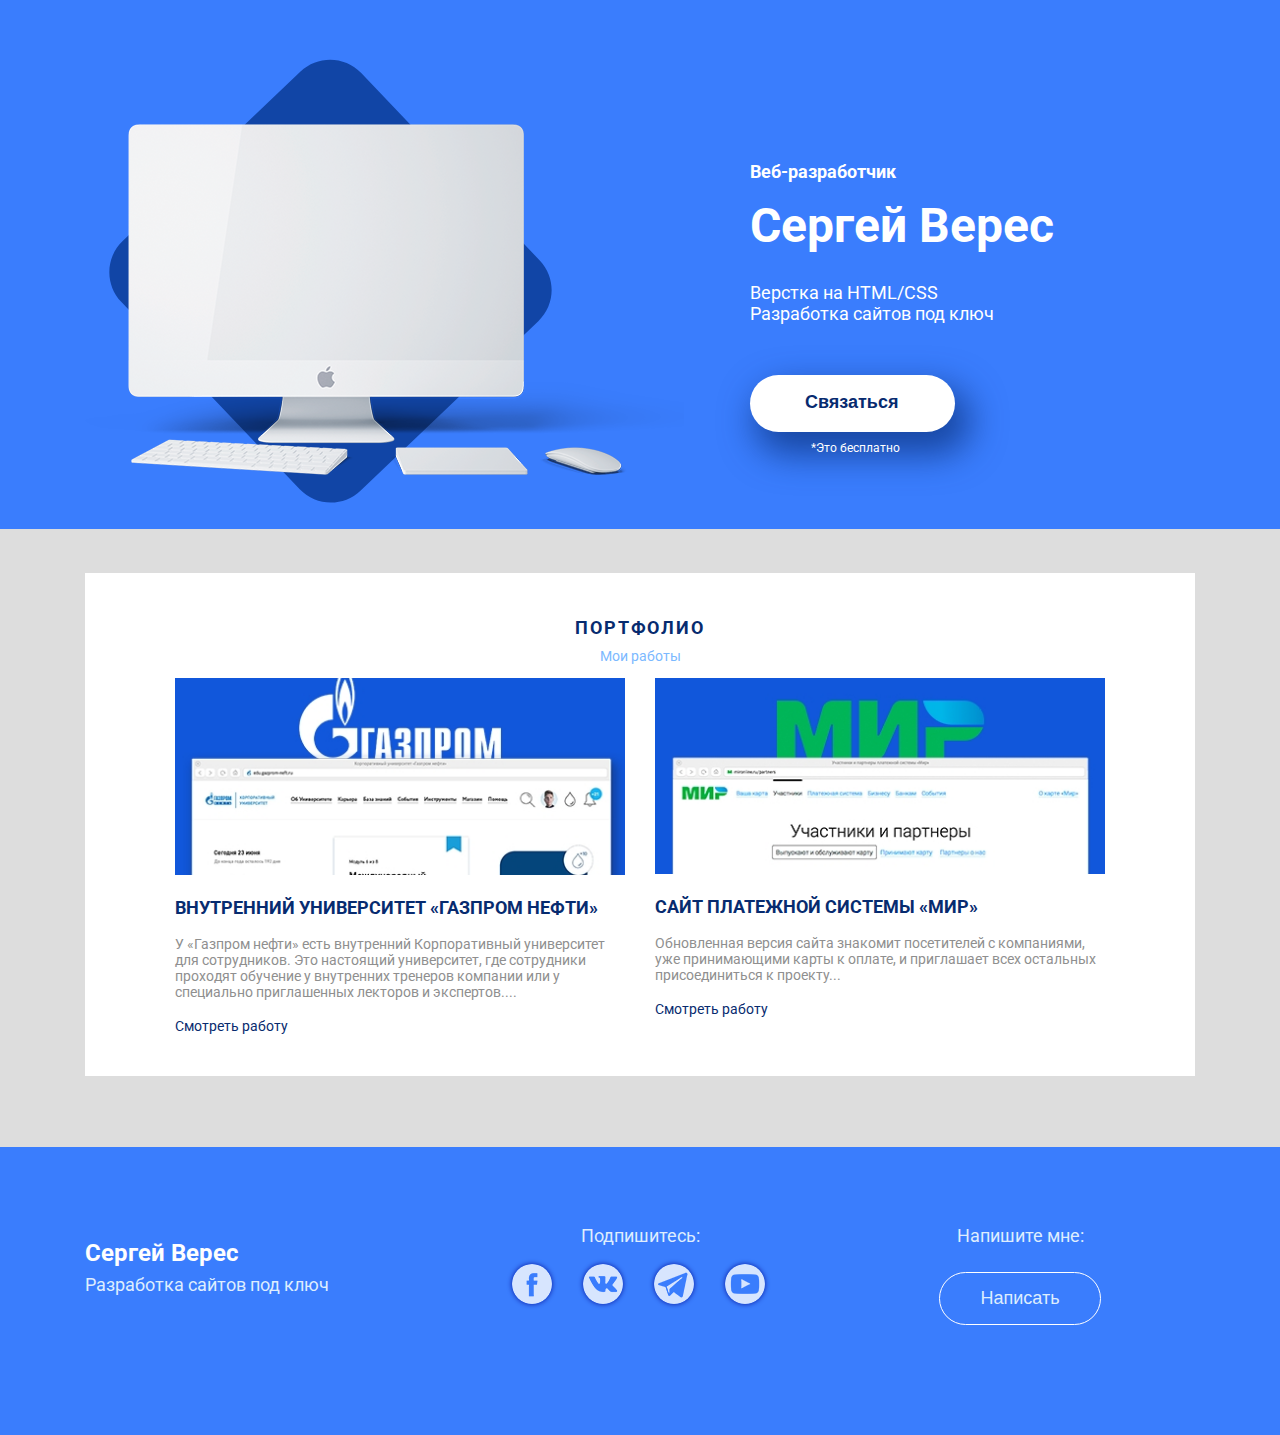
==== index.html @ 2e53866f "Add files via upload" ====
<!DOCTYPE html>
<html lang="кг">
<head>
	  	<!-- Важная техническая информация для браузера -->
		<meta charset="utf-8">
		<meta http-equiv="X-UA-Compatible" content="IE=edge">
		<meta name="viewport" content="width=device-width, initial-scale=1">

		<!-- Информация об Авторе и описание проекта -->
		<meta name="description" content="Сайт разработчика Сергея Вереса">
		<meta name="author" content="Сергей Верес">

		<!-- Иконка, которая будет на вкладке в браузере -->
		<link rel="icon" href="/favicon.ico">
		<!-- Заголовок на вкладке в браузере -->
		<title>Сергей Верес - Разработка сайтов</title>

		<!-- Подключаем наш файл со стилями, который находится в папке css-->
		<link rel="stylesheet" href="css/style.css">
		<link rel="stylesheet" href="css/bootstrap-grid.min.css">

		<!-- Поключаем Google-шрифты -->
		<link href="https://fonts.googleapis.com/css?family=Roboto:400,700&amp;subset=cyrillic,cyrillic-ext" rel="stylesheet">
</head>

<body>
 <!-- Тут будет содержимое будущего сайта -->
	<header>
		<!-- Это заголовок сайта-->
		<div class="container">
			<!-- Основной контейнер заголовка -->
			<div class="row">
				<!-- Первая строка заголовка -->
				<div class="col-lg-7">
					<!-- Блок с логотипом сайта в заголовке -->
					<img class="header-img" src="img/main-img.png" alt="Монитор">
				</div>
				<!-- /.col-7 -->
				<div class="col-lg-5">
					<!-- Блок с основным текстовым заголовком и подзаголовками-->
					<p class="header-pretitle">
						Веб-разработчик
					</p>
					<!-- /.header-pretitle -->
					<h1 class="header-title">
						Сергей Верес
					</h1>
					<!-- /.header-title -->
					<p class="header-subtitle">
						Верстка на HTML/CSS <br>
						Разработка сайтов под ключ
					</p>
					<!-- /.header-subtitle -->
					<div class="header-button-block">
						<button class="header-button">
							Связаться
						</button>
						<!-- /.header-button -->
						<small>
							*Это бесплатно
						</small>
						<!-- /small -->
					</div>
					<!-- /.header-button-block -->
				</div>
				<!-- /.col-5 -->
			</div>
			<!-- /.row -->
		</div>
		<!-- /.container -->
	</header>

	<section class="portfolio">
		<!-- Это содержимое сайта-->
		<div class="container">
			<div class="portfolio-block">
				<h2 class="portfolio-title">
					Портфолио
				</h2>
				<!-- /.portfolio-title -->
				<p class="portfolio-subtitle">
					Мои работы
				</p>
				<!-- /.portfolio-subtitle -->
				<div class="row">
					<div class="col-md-6">
						<div class="portfolio-col-1">
							<img src="img/portfolio-img-1.jpg" alt="Газпром">
							<h3>Внутренний университет «Газпром нефти»</h3>
							<p class="portfolio-text">У «Газпром нефти» есть внутренний Корпоративный университет для сотрудников. Это настоящий университет, где сотрудники проходят обучение у внутренних тренеров компании или у специально приглашенных лекторов и экспертов....</p>
							<a href="#">Смотреть работу</a>
						</div>
						<!-- /.portfolio-col -->
					</div>
					<!-- /.col-6 -->
					<div class="col-md-6">
						<div class="portfolio-col-2">
							<img src="img/portfolio-img-2.jpg" alt="МИР">
							<h3>Сайт платежной системы «Мир»</h3>
							<p class="portfolio-text">Обновленная версия сайта знакомит посетителей с компаниями, уже принимающими карты к оплате, и приглашает всех остальных присоединиться к проекту...</p>
							<a href="#">Смотреть работу</a>
						</div>
						<!-- /.portfolio-col -->
					</div>
					<!-- /.col-6 -->
				</div>
				<!-- /.row -->
			</div>
			<!-- /.portfolio-block -->
			
		</div>
		<!-- /.container -->
		
	</section>
	<!-- /.portfolio -->

	<footer>
		<!-- Это подвал сайта -->
		<div class="container">
			<div class="row">
				<div class="col-md-4">
					<h4 class="footer-title">Сергей Верес</h4>
					<p class="footer-text">Разработка сайтов под ключ</p>
				</div>
				<!-- /.col-4 -->
				<div class="col-md-4">
					<div class="social-block">
						<p>Подпишитесь:</p>
						<a href="#"><img src="img/socials/facebook-logo-button.png" alt="Facebook"></a>
						<a href="#"><img src="img/socials/vk-social-logotype.png" alt="Вконтакте"></a>
						<a href="#"><img src="img/socials/telegram-symbol.png" alt="Telegram"></a>
						<a href="#"><img src="img/socials/youtube-symbol.png" alt="YouTube"></a>
					</div>
				</div>
				<!-- /.col-4 -->
				<div class="col-md-4">
					<div class="footer-cta-block">
						<p class="footer-cta">Напишите мне:</p>
						<button class="footer-button">Написать</button>
					</div>
					<!-- /.footer-cta-block -->
				</div>
				<!-- /.col-4 -->
			</div>
			<!-- /.row -->
		</div>
		<!-- /.container -->
	</footer>
</body>
</html>
---- css/style.css ----
/* Здесь будут храниться стили нашего сайта */
body {
	margin: 0;
	font-family: Roboto;
	font-size: 18px;
	font-weight: 400;
}

img {
	max-width: 100%;
}

/*Секция Header*/
header {
	padding-top: 59px;
	padding-bottom: 22px;
	background-color: #3a7dfd;
	color: #fff;
	font-size: 18px;	
}

.header-pretitle {
	margin-top: 102px;
	font-weight: 700;
}

.header-title {
	font-size: 48px;
	font-weight: 700;
	line-height: 46.81px;
	margin-top: 21px;
}

.header-subtitle {
	color: #ffffff;
	font-weight: 400;
}

.header-button {
	box-shadow: 10px 17px 34px 6px rgba(18, 61, 145, 0.83);
	border: 0;
	border-radius: 50px;
	background-color: #ffffff;
	color: #072b6f;
	font-size: 18px;
	font-weight: 700;
	padding: 17px 57px 19px 55px;
	margin-top: 33px;
}

header small {
	color: #ffffff;
	font-size: 12px;
	display: block;
	text-align: center;
	margin-top: 9px;
	/*margin: 9px 58px 69px 54px;*/
}

.header-button-block {
	max-width: 210px;
}

/*Секция Portfolio*/
.portfolio {
	background-color: #dddddd;
	padding-top: 44px;
	padding-bottom: 71px;
}

.portfolio-block {
	background-color: #fff;
	padding-top: 29px;
	padding-bottom: 41px;
}

.portfolio-title {
	color: #072b6f;
	font-size: 18px;
	font-weight: 700;
	text-transform: uppercase;
	letter-spacing: 1.8px;
	margin-bottom: 10px;
}

.portfolio-subtitle {
	margin-top: 10px;
	color: #7bb9ff;
	font-size: 14px;
}

.portfolio-title, .portfolio-subtitle {
	text-align: center;
}

.portfolio-col-1 {
	padding-left: 90px;
}

.portfolio-col-2 {
	padding-right: 90px;
}

.portfolio-block h3 {
	color: #072b6f;
	font-size: 18px;
	font-weight: 700;
	text-transform: uppercase;
}

.portfolio-text{
	color: #8f8f8f;
	font-size: 14px;
}

.portfolio-block a {
	color: #072b6f;
	font-size: 14px;
	text-decoration: none;
	padding-bottom: 15px;
	border-bottom: 1px solid rgba(7, 43, 111, 0);
	transition-property: border-bottom, padding-bottom, color;
	transition-duration: 0.3s;
	-webkit-transition-timing-function: ease-out;
	-moz-transition-timing-function: ease-out;
	-ms-transition-timing-function: ease-out;
	-o-transition-timing-function: ease-out;
	transition-timing-function: ease-out;
	
}

.portfolio-block a:hover {
	color: #0a024f;
	padding-bottom: 1px;
	border-bottom: 1px solid rgba(10, 2, 79, 1);
}

/*Оформление подвала*/

footer {
	background-color: #3a7dfd;
	color: #deedfe;
	padding-top: 60px;
	padding-bottom: 110px;
}

.footer-title {
	color: #fefefe;
	font-size: 24px;
	font-weight: 700;
	/*line-height: 40px;*/
	/*margin-top: 74px;*/
	margin-bottom: 7px;
}

.footer-text {
	margin-top: 7px;
}

.social-block {
	text-align: center;
}

.social-block a{
	display: inline-block;
	margin-left: 12px;
	margin-right: 15px;
}

.social-block a img {
	box-shadow: 0 0 5px darkblue;
	border-radius: 20px;
	opacity: 0.8;
	transition-property: transform, box-shadow, width, opacity;
	transition-duration: 0.3s;
	-webkit-transition-timing-function: ease-out;
	-o-transition-timing-function: ease-out;
	transition-timing-function: ease-out;
	perspective: 1000px;
}

.social-block a img:hover {
	box-shadow: 0 0 20px darkblue;
	width: 45px;
	opacity: 1;
	transform: rotateZ(360deg);
}

.footer-cta-block {
	text-align: center;
}

.footer-cta{
	margin-bottom: 13px;
}

.footer-button {
	display: inline-block;
	margin-top: 13px;
	background-color: transparent;
	border-radius: 50px;
	border: 1px solid #ffffff;
	padding:15px 40px;
	color: #deedfe;
	font-size: 18px;
}

/*@media 1200px*/
@media (max-width: 1200px) {
	.header-pretitle {
		margin-top: 60px;
	}
}

/*@media 992px*/
@media (max-width: 992px) {
	.header-img {
		display: none;
	}

	.header-pretitle {
		margin-top: 10px;
	}

	.footer-title {
		font-style: 18px;
	}

	.footer-text {
		font-style: 14px;
	}

	.social-block a {
		margin-left: 5px;
		margin-right: 5px;
	}

	.social-block a img {
	box-shadow: 0 0 5px darkblue;
	border-radius: 20px;
	width: 30px;
	opacity: 0.8;
	transition-property: transform, box-shadow, width, opacity;
	transition-duration: 0.3s;
	perspective: 1000px;
	}

	.social-block a img:hover {
		box-shadow: 0 0 10px darkblue;
		width: 35px;
		opacity: 1;
		transform: rotateZ(360deg);
	}

	.footer-button {
		font-style: 14px;
		padding: 8px 35px;
	}
}

/*@media 768px*/
@media (max-width: 768px) {
	.portfolio-col-1 {
		padding-left: 20px;
		padding-right: 20px;
		margin-bottom: 40px;
	}

	.portfolio-col-2 {
		padding-left: 20px;
		padding-right: 20px;
	}

	.footer-title, .footer-text {
		text-align: center;
	}
}
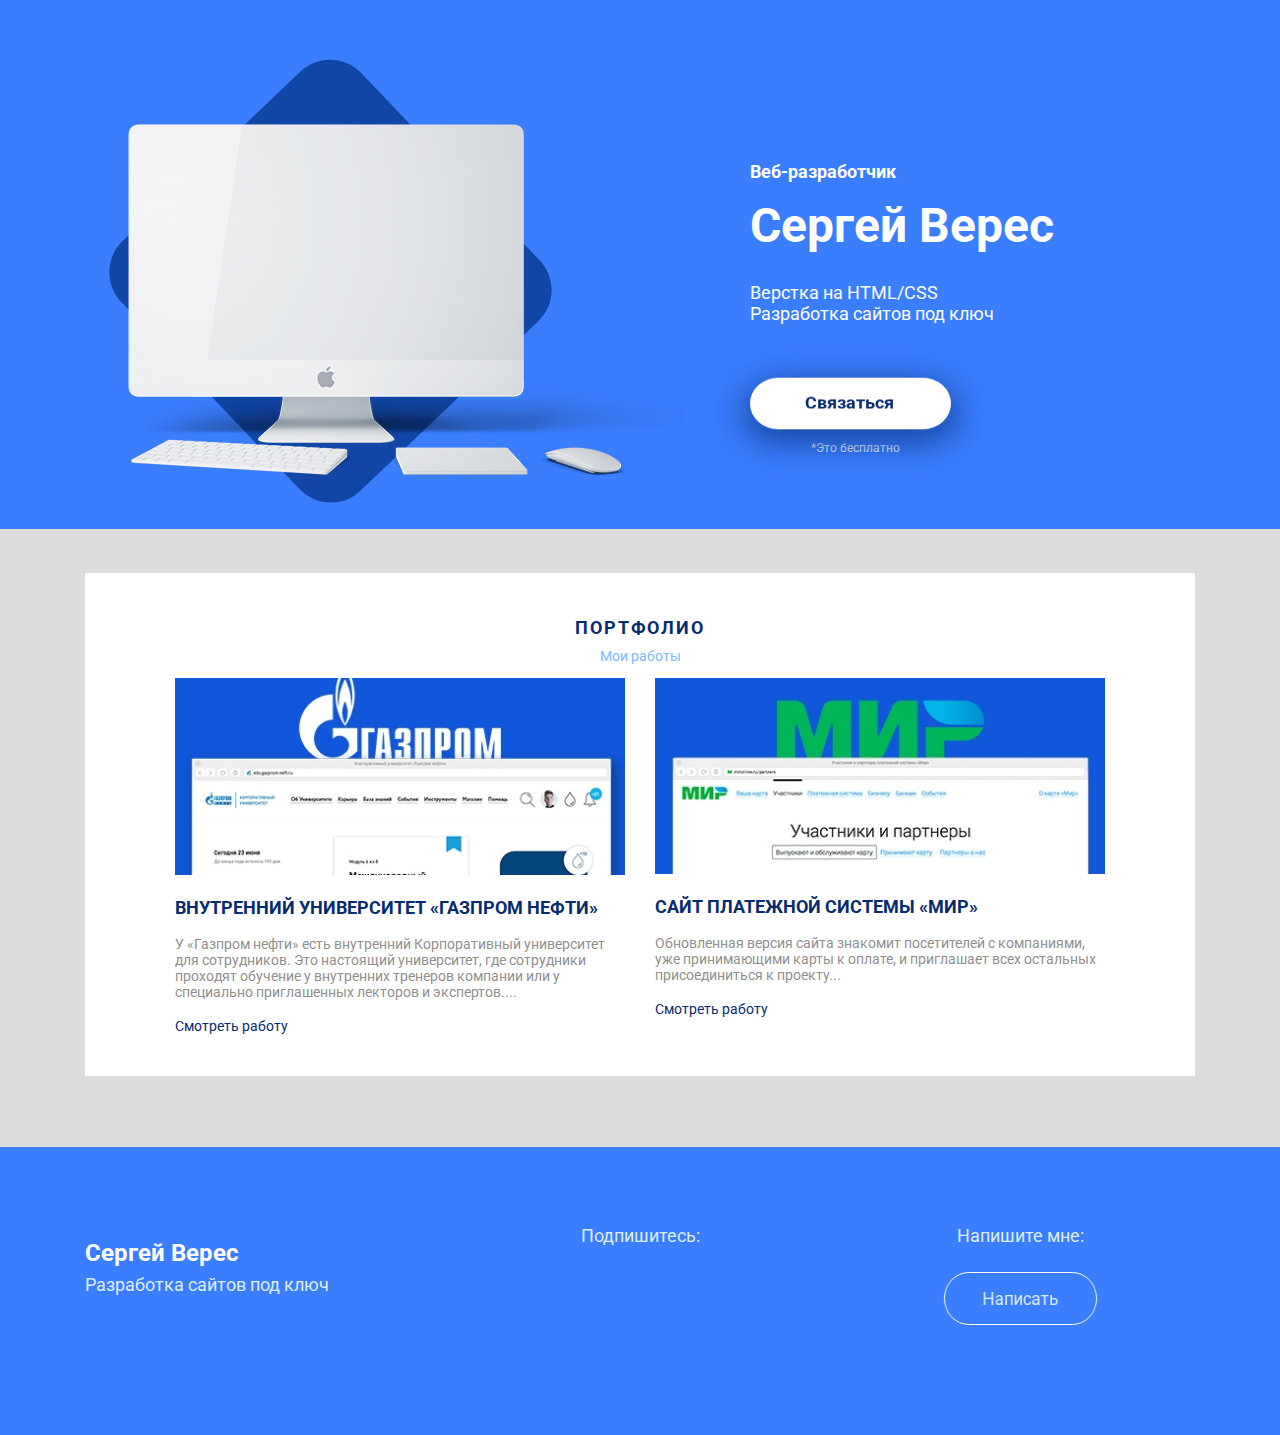
==== commit 9a6ae679: "Add files via upload" ====
--- a/index.html
+++ b/index.html
@@ -18,9 +18,13 @@
 		<!-- Подключаем наш файл со стилями, который находится в папке css-->
 		<link rel="stylesheet" href="css/style.css">
 		<link rel="stylesheet" href="css/bootstrap-grid.min.css">
+		<link rel="stylesheet" href="css/animate.css">
 
 		<!-- Поключаем Google-шрифты -->
 		<link href="https://fonts.googleapis.com/css?family=Roboto:400,700&amp;subset=cyrillic,cyrillic-ext" rel="stylesheet">
+
+		<!-- Подключаем дополнительные JS библиотеки -->
+
 </head>
 
 <body>
@@ -33,28 +37,28 @@
 				<!-- Первая строка заголовка -->
 				<div class="col-lg-7">
 					<!-- Блок с логотипом сайта в заголовке -->
-					<img class="header-img" src="img/main-img.png" alt="Монитор">
+					<img class="header-img wow bounceInLeft" src="img/main-img.png" alt="Монитор">
 				</div>
 				<!-- /.col-7 -->
 				<div class="col-lg-5">
 					<!-- Блок с основным текстовым заголовком и подзаголовками-->
-					<p class="header-pretitle">
+					<p class="header-pretitle wow bounceInRight" data-wow-delay="0.1s">
 						Веб-разработчик
 					</p>
 					<!-- /.header-pretitle -->
-					<h1 class="header-title">
+					<h1 class="header-title wow bounceInRight" data-wow-delay="0.3s">
 						Сергей Верес
 					</h1>
 					<!-- /.header-title -->
-					<p class="header-subtitle">
+					<p class="header-subtitle wow bounceInRight"data-wow-delay="0.5s">
 						Верстка на HTML/CSS <br>
 						Разработка сайтов под ключ
 					</p>
 					<!-- /.header-subtitle -->
-					<div class="header-button-block">
-						<button class="header-button">
+					<div class="header-button-block wow bounceInRight" data-wow-delay="0.7s">
+						<a class="header-button" href="https://www.facebook.com/serghiyveres" target="blank">
 							Связаться
-						</button>
+						</a>
 						<!-- /.header-button -->
 						<small>
 							*Это бесплатно
@@ -72,8 +76,8 @@
 
 	<section class="portfolio">
 		<!-- Это содержимое сайта-->
-		<div class="container">
-			<div class="portfolio-block">
+		<div class="container wow flipInX">
+			<div class="portfolio-block ">
 				<h2 class="portfolio-title">
 					Портфолио
 				</h2>
@@ -126,17 +130,25 @@
 				<div class="col-md-4">
 					<div class="social-block">
 						<p>Подпишитесь:</p>
-						<a href="#"><img src="img/socials/facebook-logo-button.png" alt="Facebook"></a>
-						<a href="#"><img src="img/socials/vk-social-logotype.png" alt="Вконтакте"></a>
-						<a href="#"><img src="img/socials/telegram-symbol.png" alt="Telegram"></a>
-						<a href="#"><img src="img/socials/youtube-symbol.png" alt="YouTube"></a>
+						<a href="https://www.facebook.com/serghiyveres" target="blank">
+							<img src="img/socials/facebook-logo-button.png" class="wow flipInY" data-wow-delay="0.1s" alt="Facebook">
+						</a>
+						<a href="https://vk.com/sver777" target="blank">
+							<img src="img/socials/vk-social-logotype.png" class="wow flipInX" data-wow-delay="0.2s" alt="Вконтакте">
+						</a>
+						<a href="#" target="blank">
+							<img src="img/socials/telegram-symbol.png" class="wow flipInY" data-wow-delay="0.3s" alt="Telegram">
+						</a>
+						<a href="#" target="blank">
+							<img src="img/socials/youtube-symbol.png" class="wow flipInX" data-wow-delay="0.4s" alt="YouTube">
+						</a>
 					</div>
 				</div>
 				<!-- /.col-4 -->
 				<div class="col-md-4">
 					<div class="footer-cta-block">
 						<p class="footer-cta">Напишите мне:</p>
-						<button class="footer-button">Написать</button>
+						<a class="footer-button" href="https://www.facebook.com/serghiyveres" target="blank">Написать</a>
 					</div>
 					<!-- /.footer-cta-block -->
 				</div>
@@ -146,5 +158,10 @@
 		</div>
 		<!-- /.container -->
 	</footer>
+	<script src="js/wow.min.js"></script>
+	<script>
+		new WOW().init();
+	</script>
+
 </body>
 </html>--- a/css/style.css
+++ b/css/style.css
@@ -37,7 +37,8 @@
 }
 
 .header-button {
-	box-shadow: 10px 17px 34px 6px rgba(18, 61, 145, 0.83);
+	display: inline-block;
+	box-shadow: 0 10px 34px 6px rgba(18, 61, 145, 0.83);
 	border: 0;
 	border-radius: 50px;
 	background-color: #ffffff;
@@ -46,6 +47,30 @@
 	font-weight: 700;
 	padding: 17px 57px 19px 55px;
 	margin-top: 33px;
+	text-decoration: none;
+	transform: rotateX(-25deg);
+	transition-duration: 0.3s;
+	transition-property: box-shadow, transform, margin-bottom;
+	-webkit-transition-timing-function: ease-out;
+	-o-transition-timing-function: ease-out;
+	transition-timing-function: ease-out;
+	perspective: 1000px;
+}
+
+.header-button:hover {
+	box-shadow: 0px 0px 15px rgba(18, 61, 145, 0.83);
+	border: 0;
+	border-radius: 50px;
+	background-color: #ffffff;
+	color: #072b6f;
+	font-size: 18px;
+	font-weight: 700;
+	padding: 17px 57px 19px 55px;
+	margin-top: 33px;
+	margin-bottom: 20px;
+	transform: rotateX(0deg);
+
+	
 }
 
 header small {
@@ -171,6 +196,7 @@
 	box-shadow: 0 0 5px darkblue;
 	border-radius: 20px;
 	opacity: 0.8;
+	width: 40px;
 	transition-property: transform, box-shadow, width, opacity;
 	transition-duration: 0.3s;
 	-webkit-transition-timing-function: ease-out;
@@ -196,6 +222,7 @@
 
 .footer-button {
 	display: inline-block;
+	text-decoration: none;
 	margin-top: 13px;
 	background-color: transparent;
 	border-radius: 50px;
@@ -203,6 +230,26 @@
 	padding:15px 40px;
 	color: #deedfe;
 	font-size: 18px;
+	transform: rotateY(20deg);
+	-webkit-transition-duration: 0.3s;
+	-o-transition-duration: 0.3s;
+	transition-duration: 0.3s;
+	-webkit-transition-property: box-shadow, transform;
+	-o-transition-property: box-shadow, transform;
+	transition-property: box-shadow, transform;
+	-webkit-transition-timing-function: ease-out;
+	-o-transition-timing-function: ease-out;
+	transition-timing-function: ease-out;
+}
+
+.footer-button:hover {
+	box-shadow: 0 0 20px rgba(18, 61, 145, 0.9),
+				inset 0 0 20px rgba(18, 61, 145, 0.9);
+	border: 1px solid #ffffff;
+	padding:15px 40px;
+	color: #deedfe;
+	font-size: 18px;
+	transform: rotateY(-10deg);
 }
 
 /*@media 1200px*/
